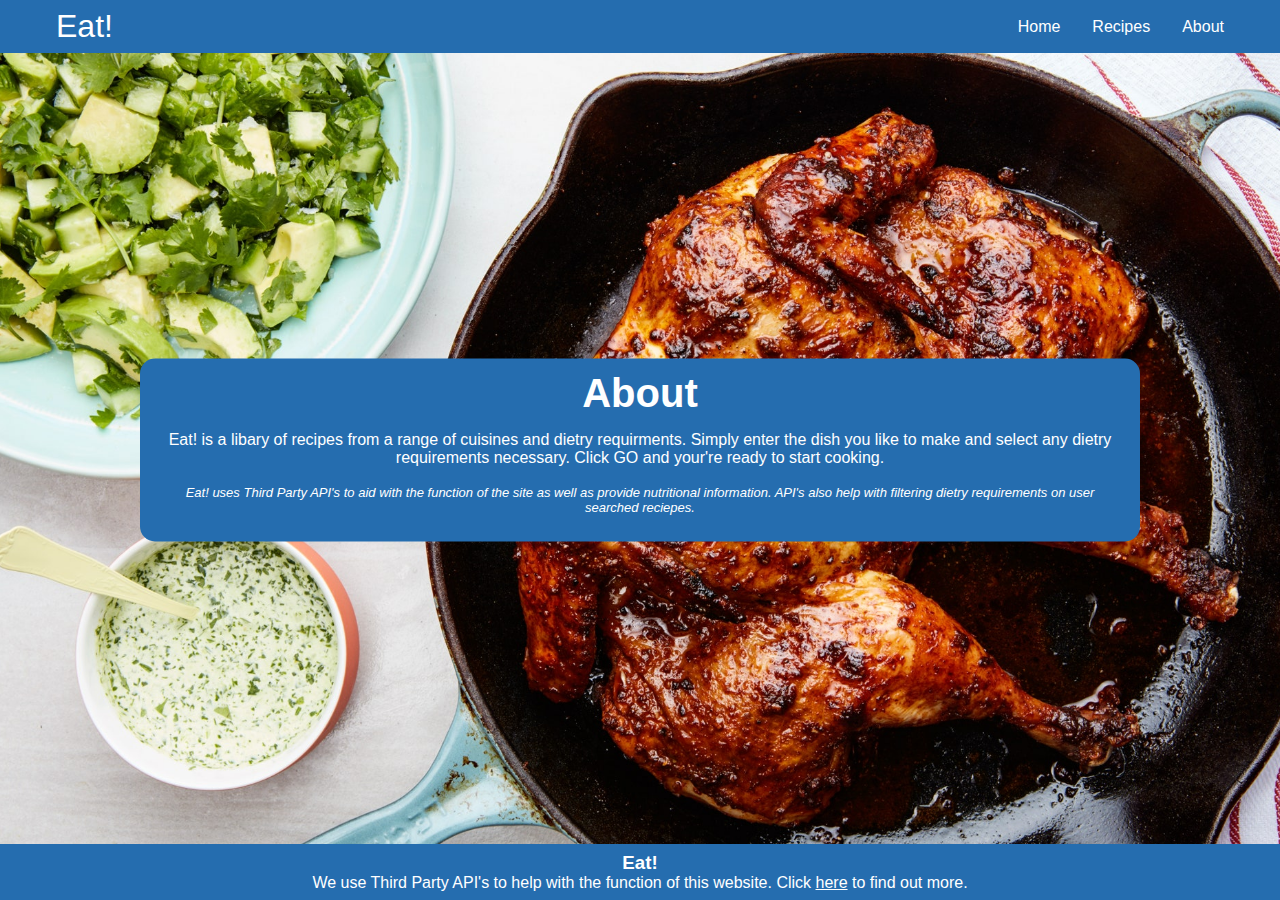
==== about.html @ 2d11f939 "added api and edited" ====
<!DOCTYPE html>
<html lang="en">
<head>
    <meta charset="UTF-8">
    <meta name="viewport" content="width=device-width, initial-scale=1.0">
    <link rel="stylesheet" type="text/css" href="./assets/css/style.css"/>
    <title>Eat!</title>
</head>
<body class="remove-back">
    <header class="container">
    <nav class="navbar">
    
        <div class="brand-title"><a class="brand-title" href=index.html>Eat!</a></div>

        <div>
            <a href="#" class="toggle-button">
                <span class="bar"></span>
                <span class="bar"></span>
                <span class="bar"></span>
            </a>
        </div>
        <div class="navbar-links">
            <ul>
                <li>
                    <a href="./index.html">Home</a>
                </li>
                <li>
                    <a href="./recipe.html">Recipes</a> 
                </li>
                <li>
                    <a href="./about.html">About</a> 
                </li>
            </ul>
        </div>
    </nav>
    </header>

    <main class="web-context">
        <h1 class="about-title">About</h1>
        <div class="about-summary">
        <p>  
            Eat! is a libary of recipes from a range of cuisines and dietry requirments. Simply enter the dish you like to make and select any dietry requirements necessary. Click GO and your're ready to start cooking.
        </p>
        <br>
        <p>
            <!--link api site as well as name here-->
            Eat! uses Third Party API's to aid with the function of the site as well as provide nutritional information. API's also help with filtering dietry requirements on user searched reciepes.
        </p>
        </div>
    </main>



<footer>
    <div class="footer-content">
      <h3>Eat!</h3>
      <p>We use Third Party API's to help with the function of this website. Click <a href="./about.html"><span id= "remove-footer-dec">here</span></a> to find out more.</p>
    </div>
      <script src="./assets/js/script.js"></script>
  </footer>
</body>
</html>
---- assets/css/style.css ----
:root {
  --primary-color: rgb(37, 109, 175); 
  --text-color: white;
  --secondary-color: rgb(53, 167, 110);
  --font: 'Trebuchet MS', 'Lucida Sans Unicode', 'Lucida Grande', 'Lucida Sans', Arial, sans-serif;
}
/*rgb(181, 228, 235)*/
*{
  box-sizing: border-box;
  margin: 0px;
  padding: 0px;
  font-family: var(--font);
}

body {
  background-image: url('../Content/chicken-food-reciepe.jpg');
  height: 100vh;
  background-size: cover;
  background-position: center center;
  position: relative;
  
}

/* navigation customisation starts here*/
.container {
  background-color: var(--primary-color);
}
.navbar {
  display: flex;
  justify-content: space-between;
  align-items: center;
  color: var(--text-color);
  max-width: 1200px;
  margin: 0 auto;
  padding: 0;
}

.brand-title{
  justify-content: flex-start;
  font-size: 2rem;
  margin: .5rem;
  text-decoration: none;
  color: var(--text-color);
  font-family: 'Franklin Gothic Medium', 'Arial Narrow', Arial, sans-serif;
}

.brand-title:hover{
  color:var(--secondary-color);
  transition: 0.4s;
}
.navbar-links ul {
  margin: 0;
  padding: 0;
  display: flex;
}

.navbar-links li {
  list-style: none;
}

.navbar-links li a {
  text-decoration: none;
  color: var(--text-color);
  padding: 1rem;
  display: block;
}

.navbar-links a:hover {
  background-color: var(--secondary-color);
}

.toggle-button{
  position: absolute;
  top: 1rem;
  right: 1rem;
  display: none;
  flex-direction: column;
  justify-content: space-between;
  width: 30px;
  height: 21px;
 
}

.toggle-button .bar{
  height: 3px;
  width: 100%;
  background-color: white;
  border-radius: 10px;
  position: relative;
  transform-origin: 0 0;
  transition: 0.4s;
}

.toggle-button:hover span:nth-child(2) {
  transform: translateX(10px);

  background-color: var(--secondary-color);
}

@media (max-width:600px){
  .toggle-button{
    display: flex; 
  }

  .navbar-links{
    display: none;
    width: 100%;
  }

  .navbar{
    flex-direction: column;
    align-items: flex-start;
  }

  .navbar-links ul {
    flex-direction: column;
    width: 100%
  }

  .navbar-links li {
    text-align: center;
  }

  .navbar-links li a {
    padding: .5rem 1rem;
  }

  .navbar-links.active {
    display: flex;
  }
}
/*navigation coustomisation ends here*/

/*home-page search bar starts here*/
/*.search-title {
  position: absolute;
  justify-content: center;
  top:50%;
  left: 50%;
  transform: translate(-50%,-230%);
  font-size: x-large;
  color: var(--text-color);
  background-color: var(--secondary-color);
  padding: 7px 7px;
  border-radius: 10px;
  text-align: center;
}
<<<<<<< HEAD
*/
.search-wrapper {
  position: absolute;
  top:50%;
  left: 50%;
  transform: translate(-50%,-50%);
  max-width: 550px;
  background: rgba(0, 0, 0, 0.6);
  width: 100%;
  padding: 12px;
  border-radius: 25px;
  display: flex;
  justify-content: space-between;
}

.search-wrapper input {
  font-size: 15px;
  width: 85%;
  padding: 13px 20px;
  border: none;
  border-radius: 13px;
  font-stretch: expanded;
  font-family: var(--font);
  outline: none;
  background-color:rgba(255, 255, 255, 0.692);
}
  
 .search-wrapper input:hover {
   background-color: var(--text-color);
  
 }
.search-btn button {
  height: 100%;
  background-color: var(--primary-color);
  width:200%;
  border-radius: 13px;
  padding: 5px;
  transform: translate(-50%, 0%);
  color: rgb(255, 255, 255);
  border: none;
  cursor: pointer;
  font-size: 15px;
}

.search-btn button:hover {
  background-color: var(--secondary-color);
}
/*home-page search-bar ends here*/

/*footer starts here*/

.footer-content {
  justify-content: center;
  display: flex;
  align-items: center;
  flex-direction: column;
  background-color: var(--primary-color);
  color: var(--text-color);
  max-width: 100%;
  margin: 0 auto;
  padding: 8px;
  position: absolute;
  bottom: 0;
  width: 100%;
  text-decoration: none;
  text-align: center;
}

footer a {
  color: var(--text-color);
  ;
}

#remove-footer-dec:hover {
  color: var(--secondary-color);
  transition: 0.2s;
}
/*footer ends here*/
.web-context {
  display: flex;
  flex-direction: column;
  background-color: var(--primary-color);
  color: var(--text-color);
  max-width: 1000px;
  position: absolute;
  width: 100%;
  text-decoration: none;
  text-align: center;
  top:50%;
  left: 50%;
  transform: translate(-50%,-50%);
  width: 100%;
  padding: 12px;
  border-radius: 15px;
  justify-content: space-between;
}

.about-title {
  font-size: 40px;
  
}

.about-summary {
  font-size: 16px;
  top: 50%;
  padding: 15px;
} 

.about-summary p:nth-child(3){
  font-style: italic;
  font-size: 13px;
}

/*Search bar customization*/
/*
.wrapper {
  display: flex;
  position: absolute;
  top: 50%;
  left: 50%;
  transform: translate(-50%,-50%);
  max-width: 550px;
  width: 100%;
  padding: 15px;
  border-radius: 5px;
  justify-content: space-between;
}
.wrapper .input {
  width: 85%;
  padding: 15px 20px;
  border: none;
  border-radius: 5px;
  font-weight: bold;
  
}
*/
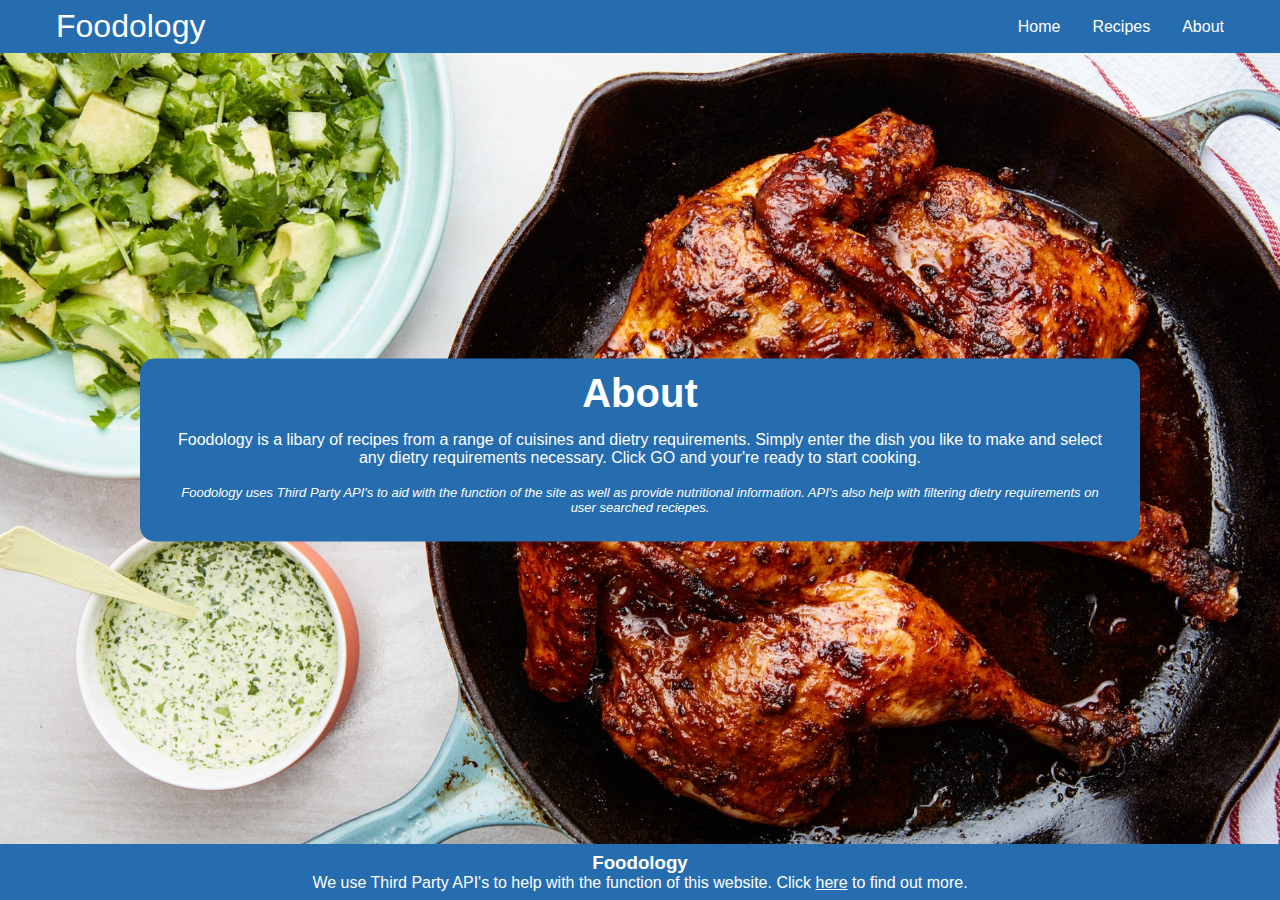
==== commit 33ae481e: "Merge branch 'main' of https://github.com/apss-101/food-website" ====
--- a/about.html
+++ b/about.html
@@ -4,13 +4,13 @@
     <meta charset="UTF-8">
     <meta name="viewport" content="width=device-width, initial-scale=1.0">
     <link rel="stylesheet" type="text/css" href="./assets/css/style.css"/>
-    <title>Eat!</title>
+    <title>Foodology</title>
 </head>
 <body class="remove-back">
     <header class="container">
     <nav class="navbar">
     
-        <div class="brand-title"><a class="brand-title" href=index.html>Eat!</a></div>
+        <div class="brand-title"><a class="brand-title" href=index.html>Foodology</a></div>
 
         <div>
             <a href="#" class="toggle-button">
@@ -39,12 +39,12 @@
         <h1 class="about-title">About</h1>
         <div class="about-summary">
         <p>  
-            Eat! is a libary of recipes from a range of cuisines and dietry requirments. Simply enter the dish you like to make and select any dietry requirements necessary. Click GO and your're ready to start cooking.
+            Foodology is a libary of recipes from a range of cuisines and dietry requirements. Simply enter the dish you like to make and select any dietry requirements necessary. Click GO and your're ready to start cooking.
         </p>
         <br>
         <p>
             <!--link api site as well as name here-->
-            Eat! uses Third Party API's to aid with the function of the site as well as provide nutritional information. API's also help with filtering dietry requirements on user searched reciepes.
+            Foodology uses Third Party API's to aid with the function of the site as well as provide nutritional information. API's also help with filtering dietry requirements on user searched reciepes.
         </p>
         </div>
     </main>
@@ -53,7 +53,7 @@
 
 <footer>
     <div class="footer-content">
-      <h3>Eat!</h3>
+      <h3>Foodology</h3>
       <p>We use Third Party API's to help with the function of this website. Click <a href="./about.html"><span id= "remove-footer-dec">here</span></a> to find out more.</p>
     </div>
       <script src="./assets/js/script.js"></script>
--- a/assets/css/style.css
+++ b/assets/css/style.css
@@ -1,11 +1,12 @@
 :root {
-  --primary-color: rgb(37, 109, 175); 
+  --primary-color: rgb(37, 109, 175);
   --text-color: white;
   --secondary-color: rgb(53, 167, 110);
-  --font: 'Trebuchet MS', 'Lucida Sans Unicode', 'Lucida Grande', 'Lucida Sans', Arial, sans-serif;
+  --font: "Trebuchet MS", "Lucida Sans Unicode", "Lucida Grande", "Lucida Sans",
+    Arial, sans-serif;
 }
 /*rgb(181, 228, 235)*/
-*{
+* {
   box-sizing: border-box;
   margin: 0px;
   padding: 0px;
@@ -13,12 +14,11 @@
 }
 
 body {
-  background-image: url('../Content/chicken-food-reciepe.jpg');
+  background-image: url("../Content/chicken-food-reciepe.jpg");
   height: 100vh;
   background-size: cover;
   background-position: center center;
   position: relative;
-  
 }
 
 /* navigation customisation starts here*/
@@ -35,17 +35,17 @@
   padding: 0;
 }
 
-.brand-title{
+.brand-title {
   justify-content: flex-start;
   font-size: 2rem;
-  margin: .5rem;
-  text-decoration: none;
-  color: var(--text-color);
-  font-family: 'Franklin Gothic Medium', 'Arial Narrow', Arial, sans-serif;
-}
-
-.brand-title:hover{
-  color:var(--secondary-color);
+  margin: 0.5rem;
+  text-decoration: none;
+  color: var(--text-color);
+  font-family: "Franklin Gothic Medium", "Arial Narrow", Arial, sans-serif;
+}
+
+.brand-title:hover {
+  color: var(--secondary-color);
   transition: 0.4s;
 }
 .navbar-links ul {
@@ -69,7 +69,7 @@
   background-color: var(--secondary-color);
 }
 
-.toggle-button{
+.toggle-button {
   position: absolute;
   top: 1rem;
   right: 1rem;
@@ -78,10 +78,9 @@
   justify-content: space-between;
   width: 30px;
   height: 21px;
- 
-}
-
-.toggle-button .bar{
+}
+
+.toggle-button .bar {
   height: 3px;
   width: 100%;
   background-color: white;
@@ -97,24 +96,24 @@
   background-color: var(--secondary-color);
 }
 
-@media (max-width:600px){
-  .toggle-button{
-    display: flex; 
-  }
-
-  .navbar-links{
+@media (max-width: 600px) {
+  .toggle-button {
+    display: flex;
+  }
+
+  .navbar-links {
     display: none;
     width: 100%;
   }
 
-  .navbar{
+  .navbar {
     flex-direction: column;
     align-items: flex-start;
   }
 
   .navbar-links ul {
     flex-direction: column;
-    width: 100%
+    width: 100%;
   }
 
   .navbar-links li {
@@ -122,7 +121,7 @@
   }
 
   .navbar-links li a {
-    padding: .5rem 1rem;
+    padding: 0.5rem 1rem;
   }
 
   .navbar-links.active {
@@ -145,13 +144,13 @@
   border-radius: 10px;
   text-align: center;
 }
-<<<<<<< HEAD
+
 */
 .search-wrapper {
   position: absolute;
-  top:50%;
-  left: 50%;
-  transform: translate(-50%,-50%);
+  top: 50%;
+  left: 50%;
+  transform: translate(-50%, -50%);
   max-width: 550px;
   background: rgba(0, 0, 0, 0.6);
   width: 100%;
@@ -163,31 +162,31 @@
 
 .search-wrapper input {
   font-size: 15px;
-  width: 85%;
+  width: 200%;
   padding: 13px 20px;
   border: none;
   border-radius: 13px;
   font-stretch: expanded;
   font-family: var(--font);
   outline: none;
-  background-color:rgba(255, 255, 255, 0.692);
-}
-  
- .search-wrapper input:hover {
-   background-color: var(--text-color);
-  
- }
+  background-color: rgba(255, 255, 255, 0.692);
+}
+
+.search-wrapper input:hover {
+  background-color: var(--text-color);
+}
 .search-btn button {
-  height: 100%;
-  background-color: var(--primary-color);
-  width:200%;
-  border-radius: 13px;
+  height: 50%;
+  background-color: var(--primary-color);
+  width: 20%;
+  border-radius: 8px;
   padding: 5px;
-  transform: translate(-50%, 0%);
+  transform: translate(380%, -115%);
   color: rgb(255, 255, 255);
   border: none;
   cursor: pointer;
   font-size: 15px;
+  position: absolute;
 }
 
 .search-btn button:hover {
@@ -216,7 +215,6 @@
 
 footer a {
   color: var(--text-color);
-  ;
 }
 
 #remove-footer-dec:hover {
@@ -234,9 +232,9 @@
   width: 100%;
   text-decoration: none;
   text-align: center;
-  top:50%;
-  left: 50%;
-  transform: translate(-50%,-50%);
+  top: 50%;
+  left: 50%;
+  transform: translate(-50%, -50%);
   width: 100%;
   padding: 12px;
   border-radius: 15px;
@@ -245,16 +243,15 @@
 
 .about-title {
   font-size: 40px;
-  
 }
 
 .about-summary {
   font-size: 16px;
   top: 50%;
   padding: 15px;
-} 
-
-.about-summary p:nth-child(3){
+}
+
+.about-summary p:nth-child(3) {
   font-style: italic;
   font-size: 13px;
 }
@@ -281,4 +278,17 @@
   font-weight: bold;
   
 }
+<<<<<<< HEAD
+
+button {
+  background: #fff;
+  width: 10%;
+  border-radius: 5px;
+  padding: 14px 18px;
+  position:absolute;
+  cursor: pointer;
+
+}
+
+=======
 */
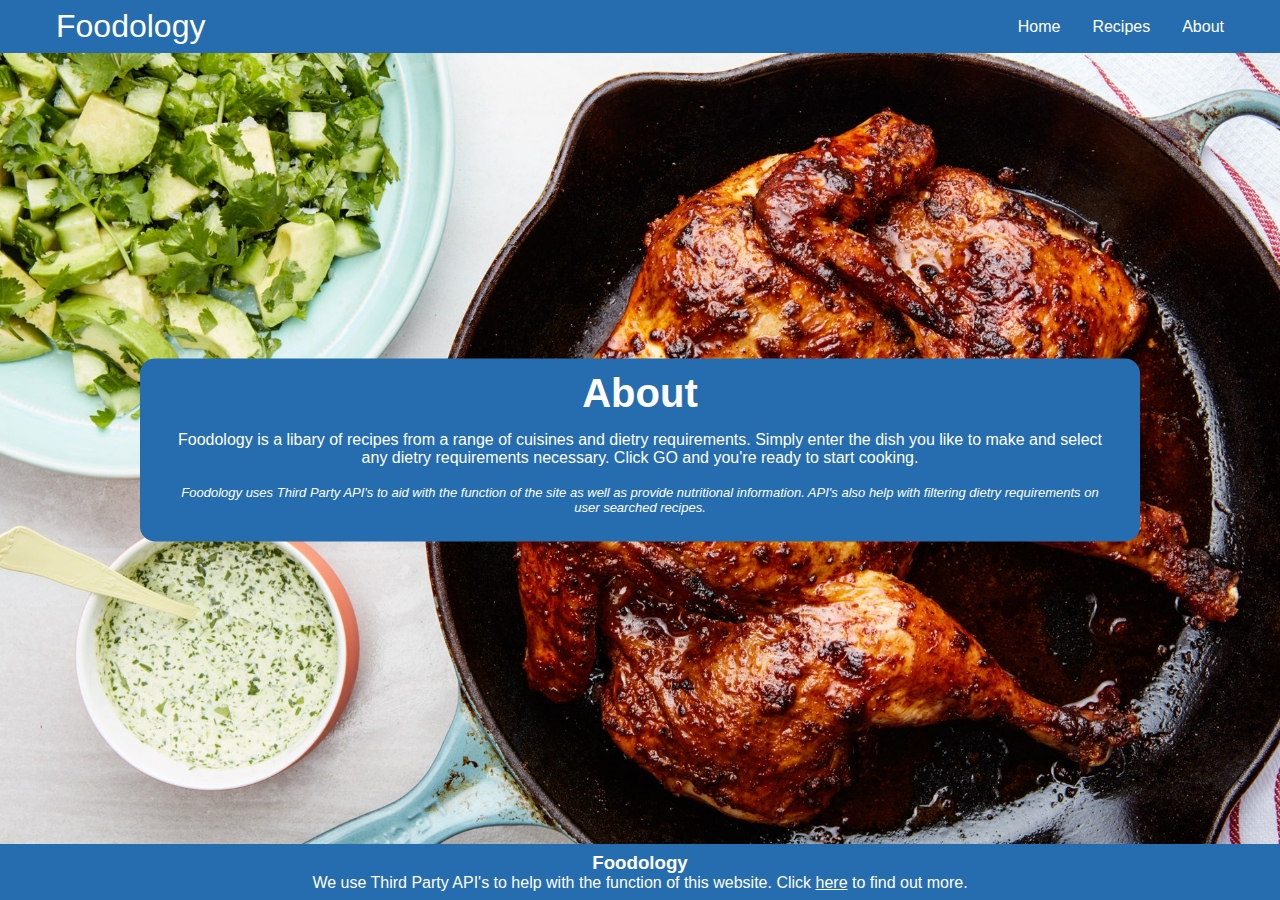
==== commit 0cf94cea: "Merge pull request #3 from apss-101/second-api" ====
--- a/about.html
+++ b/about.html
@@ -39,12 +39,12 @@
         <h1 class="about-title">About</h1>
         <div class="about-summary">
         <p>  
-            Foodology is a libary of recipes from a range of cuisines and dietry requirements. Simply enter the dish you like to make and select any dietry requirements necessary. Click GO and your're ready to start cooking.
+            Foodology is a libary of recipes from a range of cuisines and dietry requirements. Simply enter the dish you like to make and select any dietry requirements necessary. Click GO and you're ready to start cooking.
         </p>
         <br>
         <p>
             <!--link api site as well as name here-->
-            Foodology uses Third Party API's to aid with the function of the site as well as provide nutritional information. API's also help with filtering dietry requirements on user searched reciepes.
+            Foodology uses Third Party API's to aid with the function of the site as well as provide nutritional information. API's also help with filtering dietry requirements on user searched recipes.
         </p>
         </div>
     </main>
